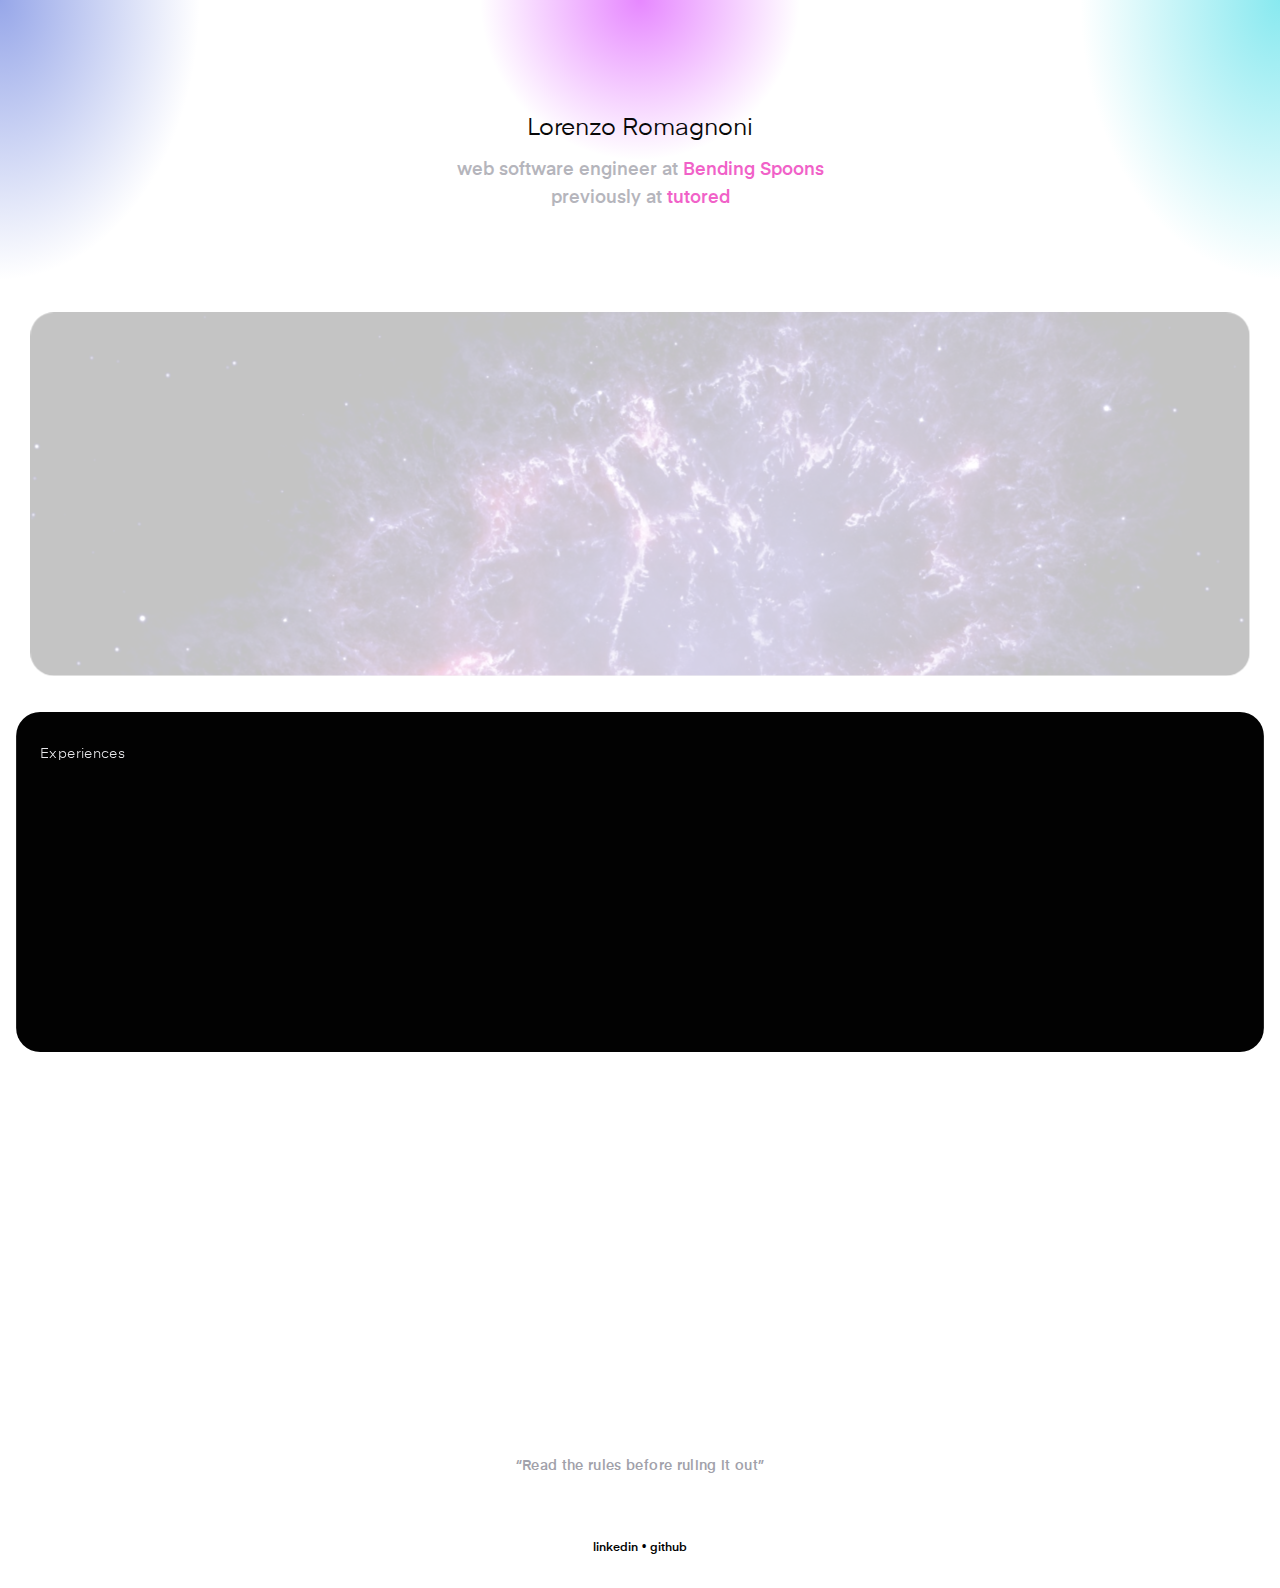
==== index.html @ bed8ced5 "feat: first commit" ====
<!DOCTYPE html><html><head><meta charSet="utf-8"/><title>Lorenzo Romagnoni</title><meta name="description" content="Generated by create next app"/><meta name="viewport" content="width=device-width, initial-scale=1.0"/><link rel="icon" href="/favicon.ico"/><meta name="next-head-count" content="5"/><link rel="preload" href="/_next/static/css/468408fbb5089668.css" as="style"/><link rel="stylesheet" href="/_next/static/css/468408fbb5089668.css" data-n-g=""/><noscript data-n-css=""></noscript><script defer="" nomodule="" src="/_next/static/chunks/polyfills-5cd94c89d3acac5f.js"></script><script src="/_next/static/chunks/webpack-9b312e20a4e32339.js" defer=""></script><script src="/_next/static/chunks/framework-1f10003e17636e37.js" defer=""></script><script src="/_next/static/chunks/main-fc7d2f0e2098927e.js" defer=""></script><script src="/_next/static/chunks/pages/_app-8f1ad210a4d9c870.js" defer=""></script><script src="/_next/static/chunks/b2e984c5-de7d5744d81255d1.js" defer=""></script><script src="/_next/static/chunks/989-9a39a78032956db2.js" defer=""></script><script src="/_next/static/chunks/pages/index-8ef9a15ae7366f4a.js" defer=""></script><script src="/_next/static/V7EqLx9cf4JpcfPfmTA-0/_buildManifest.js" defer=""></script><script src="/_next/static/V7EqLx9cf4JpcfPfmTA-0/_ssgManifest.js" defer=""></script><script src="/_next/static/V7EqLx9cf4JpcfPfmTA-0/_middlewareManifest.js" defer=""></script></head><body><div id="__next"><div class="relative h-screen w-screen"><div class="absolute" style="z-index:-1;transform:translate(-50%,-50%);left:50%;height:20rem;width:20rem;background:radial-gradient(50% 50%, rgba(206, 17, 255, 0.5) 0%, rgba(255, 255, 255, 0) 100%)"></div><div class="absolute" style="z-index:-1;transform:translate(-50%,-50%);left:0%;height:35rem;width:25rem;background:radial-gradient(50% 50%, rgba(47, 79, 211, 0.5) 0%, rgba(255, 255, 255, 0) 100%)"></div><div class="absolute" style="z-index:-1;transform:translate(-50%,-50%);left:100%;height:35rem;width:25rem;background:radial-gradient(50% 50%, rgba(17, 211, 224, 0.5) 0%, rgba(255, 255, 255, 0) 100%)"></div><div class="tracking-normal "><ol style="opacity:0"><div class="flex justify-center pt-28 text-2xl ">Lorenzo Romagnoni</div></ol><ol style="opacity:0"><div class="font-medium text-center text-zinc-400 leading-7 text-lg mt-3 mx-10">web software engineer at<!-- --> <!-- --><span style="color:#ed34b9">Bending Spoons</span><br/>previously at <!-- --><span style="color:#ed34b9">tutored</span></div></ol></div><div class="mt-24"><ol style="opacity:0;transform:scale(0.97) translateZ(0)"><div class=" bg-black text-white rounded-3xl py-8 px-6 mx-4 my-8 bg-cover" style="filter:saturate(0.6) contrast(1.2);background-image:url(images/card-background.jpg)"><ol style="opacity:0;transform:translateY(5px) translateZ(0)"><div class="font-medium text-lg pr-10 mb-52"><p class="mb-2">Inquisitive and pushing software lover</p><p class="mb-2">Fascined by cognitivism and finance</p><p class="mb-2">Engineering approach with focus on business oriented metrics and processes</p></div></ol></div></ol><ol style="opacity:0;transform:scale(0.97) translateZ(0)"><div class=" bg-black text-white rounded-3xl py-8 px-6 mx-4 my-8 bg-cover" style="filter:saturate(0.6) contrast(1.2)"><div><div class="text-sm text-zinc-300 tracking-wide mb-4">Experiences</div><ol style="opacity:0"><li style="opacity:0;transform:translateX(20px) translateZ(0)"><div class="mb-4"><div class="font-medium">Web Software Engineer</div><a rel="noreferrer" target="_blank"> <!-- --><div class="text-sm shine" style="color:#ed34b9">BendingSpoons • Employed<!-- --> <!-- --></div></a></div></li><li style="opacity:0;transform:translateX(20px) translateZ(0)"><div class="mb-4"><div class="font-medium">Solution architect and BE developer</div><a rel="noreferrer" target="_blank"> <!-- --><div class="text-sm shine" style="color:#ed34b9">ItaliansCodeItBetter • Freelancer<!-- --> <!-- --></div></a></div></li><li style="opacity:0;transform:translateX(20px) translateZ(0)"><div class="mb-4"><div class="font-medium">Full Stack Web &amp; Flutter developer</div><a rel="noreferrer" target="_blank"> <!-- --><div class="text-sm shine" style="color:#ed34b9">Tutored • Employed<!-- --> <!-- --></div></a></div></li><li style="opacity:0;transform:translateX(20px) translateZ(0)"><div class="mb-4"><div class="font-medium">Computer Engineering Bachelor</div><a rel="noreferrer" target="_blank"> <!-- --><div class="text-sm shine" style="color:#ed34b9">Politecnico di Milano • Student<!-- --> <!-- --></div></a></div></li></ol></div></div></ol><ol style="opacity:0;transform:scale(0.97) translateZ(0)"><div class=" bg-black text-white rounded-3xl py-8 px-6 mx-4 my-8 bg-cover" style="filter:saturate(0.6) contrast(1.2)"><div><div class="text-sm text-zinc-300 tracking-wide mb-4">Cool stuff</div><ol style="opacity:0"><li style="opacity:0;transform:translateX(20px) translateZ(0)"><div class="mb-4"><div class="font-medium">UAF 220K€ investment</div><a href="https://www.linkedin.com/feed/update/urn:li:activity:6937415602353393664/" rel="noreferrer" target="_blank"> <!-- --><div class="text-sm shine" style="color:#ed34b9">Startup with digital platform developed by us gets funded<!-- --> <!-- --><svg viewBox="0 0 24 24" style="width:0.75rem;height:0.75rem" role="presentation" class="inline mb-[2px]"><path d="M14,3V5H17.59L7.76,14.83L9.17,16.24L19,6.41V10H21V3M19,19H5V5H12V3H5C3.89,3 3,3.9 3,5V19A2,2 0 0,0 5,21H19A2,2 0 0,0 21,19V12H19V19Z" style="fill:currentColor"></path></svg></div></a></div></li><li style="opacity:0;transform:translateX(20px) translateZ(0)"><div class="mb-4"><div class="font-medium">Sorint Hackaton Winner</div><a href="https://www.youtube.com/watch?v=AtaYDLp6YrM" rel="noreferrer" target="_blank"> <!-- --><div class="text-sm shine" style="color:#ed34b9">Won 2021 Sorint Hackaton prize for the most innovative idea<!-- --> <!-- --><svg viewBox="0 0 24 24" style="width:0.75rem;height:0.75rem" role="presentation" class="inline mb-[2px]"><path d="M14,3V5H17.59L7.76,14.83L9.17,16.24L19,6.41V10H21V3M19,19H5V5H12V3H5C3.89,3 3,3.9 3,5V19A2,2 0 0,0 5,21H19A2,2 0 0,0 21,19V12H19V19Z" style="fill:currentColor"></path></svg></div></a></div></li><li style="opacity:0;transform:translateX(20px) translateZ(0)"><div class="mb-4"><div class="font-medium">Speaker at Google Developer Student Club PoliMi</div><a href="https://www.youtube.com/watch?v=sns41hmIRBw" rel="noreferrer" target="_blank"> <!-- --><div class="text-sm shine" style="color:#ed34b9">Sponsored by Tutored, explaining Flutter mobile application development process<!-- --> <!-- --><svg viewBox="0 0 24 24" style="width:0.75rem;height:0.75rem" role="presentation" class="inline mb-[2px]"><path d="M14,3V5H17.59L7.76,14.83L9.17,16.24L19,6.41V10H21V3M19,19H5V5H12V3H5C3.89,3 3,3.9 3,5V19A2,2 0 0,0 5,21H19A2,2 0 0,0 21,19V12H19V19Z" style="fill:currentColor"></path></svg></div></a></div></li><li style="opacity:0;transform:translateX(20px) translateZ(0)"><div class="mb-4"><div class="font-medium">Speaker at Tutored &#x27;Master Flutter&#x27; experience series</div><a href="https://www.tutored.me/experiences/12536" rel="noreferrer" target="_blank"> <!-- --><div class="text-sm shine" style="color:#ed34b9">Organized presentation, demo prototype and competition assignment<!-- --> <!-- --><svg viewBox="0 0 24 24" style="width:0.75rem;height:0.75rem" role="presentation" class="inline mb-[2px]"><path d="M14,3V5H17.59L7.76,14.83L9.17,16.24L19,6.41V10H21V3M19,19H5V5H12V3H5C3.89,3 3,3.9 3,5V19A2,2 0 0,0 5,21H19A2,2 0 0,0 21,19V12H19V19Z" style="fill:currentColor"></path></svg></div></a></div></li></ol></div></div></ol></div><div class="font-medium text-sm text-zinc-400 tracking-wide text-center m-8">“Read the rules before ruling it out”</div><div class="text-xs font-medium text-center p-8"><a rel="noreferrer" target="_blank" href="https://www.linkedin.com/in/lorenzo-romagnoni">linkedin</a> <!-- -->•<!-- --> <!-- --><a rel="noreferrer" target="_blank" href="https://github.com/loromagnoni">github</a></div></div></div><script id="__NEXT_DATA__" type="application/json">{"props":{"pageProps":{"experiences":[{"title":"Web Software Engineer","description":"BendingSpoons • Employed"},{"title":"Solution architect and BE developer","description":"ItaliansCodeItBetter • Freelancer"},{"title":"Full Stack Web \u0026 Flutter developer","description":"Tutored • Employed"},{"title":"Computer Engineering Bachelor","description":"Politecnico di Milano • Student"}],"coolStuff":[{"title":"UAF 220K€ investment","description":"Startup with digital platform developed by us gets funded","url":"https://www.linkedin.com/feed/update/urn:li:activity:6937415602353393664/"},{"title":"Sorint Hackaton Winner","description":"Won 2021 Sorint Hackaton prize for the most innovative idea","url":"https://www.youtube.com/watch?v=AtaYDLp6YrM"},{"title":"Speaker at Google Developer Student Club PoliMi","description":"Sponsored by Tutored, explaining Flutter mobile application development process","url":"https://www.youtube.com/watch?v=sns41hmIRBw"},{"title":"Speaker at Tutored 'Master Flutter' experience series","description":"Organized presentation, demo prototype and competition assignment","url":"https://www.tutored.me/experiences/12536"}]},"__N_SSG":true},"page":"/","query":{},"buildId":"V7EqLx9cf4JpcfPfmTA-0","isFallback":false,"gsp":true,"scriptLoader":[]}</script></body></html>
---- _next/static/css/468408fbb5089668.css ----
/*
! tailwindcss v3.0.24 | MIT License | https://tailwindcss.com
*/*,:after,:before{box-sizing:border-box;border:0 solid #e5e7eb}:after,:before{--tw-content:""}html{line-height:1.5;-webkit-text-size-adjust:100%;-moz-tab-size:4;-o-tab-size:4;tab-size:4;font-family:ui-sans-serif,system-ui,-apple-system,BlinkMacSystemFont,Segoe UI,Roboto,Helvetica Neue,Arial,Noto Sans,sans-serif,Apple Color Emoji,Segoe UI Emoji,Segoe UI Symbol,Noto Color Emoji}body{margin:0;line-height:inherit}hr{height:0;color:inherit;border-top-width:1px}abbr:where([title]){-webkit-text-decoration:underline dotted;text-decoration:underline dotted}h1,h2,h3,h4,h5,h6{font-size:inherit;font-weight:inherit}a{color:inherit;text-decoration:inherit}b,strong{font-weight:bolder}code,kbd,pre,samp{font-family:ui-monospace,SFMono-Regular,Menlo,Monaco,Consolas,Liberation Mono,Courier New,monospace;font-size:1em}small{font-size:80%}sub,sup{font-size:75%;line-height:0;position:relative;vertical-align:baseline}sub{bottom:-.25em}sup{top:-.5em}table{text-indent:0;border-color:inherit;border-collapse:collapse}button,input,optgroup,select,textarea{font-family:inherit;font-size:100%;line-height:inherit;color:inherit;margin:0;padding:0}button,select{text-transform:none}[type=button],[type=reset],[type=submit],button{-webkit-appearance:button;background-color:transparent;background-image:none}:-moz-focusring{outline:auto}:-moz-ui-invalid{box-shadow:none}progress{vertical-align:baseline}::-webkit-inner-spin-button,::-webkit-outer-spin-button{height:auto}[type=search]{-webkit-appearance:textfield;outline-offset:-2px}::-webkit-search-decoration{-webkit-appearance:none}::-webkit-file-upload-button{-webkit-appearance:button;font:inherit}summary{display:list-item}blockquote,dd,dl,figure,h1,h2,h3,h4,h5,h6,hr,p,pre{margin:0}fieldset{margin:0}fieldset,legend{padding:0}menu,ol,ul{list-style:none;margin:0;padding:0}textarea{resize:vertical}input::-moz-placeholder,textarea::-moz-placeholder{opacity:1;color:#9ca3af}input:-ms-input-placeholder,textarea:-ms-input-placeholder{opacity:1;color:#9ca3af}input::placeholder,textarea::placeholder{opacity:1;color:#9ca3af}[role=button],button{cursor:pointer}:disabled{cursor:default}audio,canvas,embed,iframe,img,object,svg,video{display:block;vertical-align:middle}img,video{max-width:100%;height:auto}[hidden]{display:none}*,:after,:before{--tw-translate-x:0;--tw-translate-y:0;--tw-rotate:0;--tw-skew-x:0;--tw-skew-y:0;--tw-scale-x:1;--tw-scale-y:1;--tw-pan-x: ;--tw-pan-y: ;--tw-pinch-zoom: ;--tw-scroll-snap-strictness:proximity;--tw-ordinal: ;--tw-slashed-zero: ;--tw-numeric-figure: ;--tw-numeric-spacing: ;--tw-numeric-fraction: ;--tw-ring-inset: ;--tw-ring-offset-width:0px;--tw-ring-offset-color:#fff;--tw-ring-color:rgba(59,130,246,.5);--tw-ring-offset-shadow:0 0 #0000;--tw-ring-shadow:0 0 #0000;--tw-shadow:0 0 #0000;--tw-shadow-colored:0 0 #0000;--tw-blur: ;--tw-brightness: ;--tw-contrast: ;--tw-grayscale: ;--tw-hue-rotate: ;--tw-invert: ;--tw-saturate: ;--tw-sepia: ;--tw-drop-shadow: ;--tw-backdrop-blur: ;--tw-backdrop-brightness: ;--tw-backdrop-contrast: ;--tw-backdrop-grayscale: ;--tw-backdrop-hue-rotate: ;--tw-backdrop-invert: ;--tw-backdrop-opacity: ;--tw-backdrop-saturate: ;--tw-backdrop-sepia: }.container{width:100%}@media (min-width:640px){.container{max-width:640px}}@media (min-width:768px){.container{max-width:768px}}@media (min-width:1024px){.container{max-width:1024px}}@media (min-width:1280px){.container{max-width:1280px}}@media (min-width:1536px){.container{max-width:1536px}}.visible{visibility:visible}.absolute{position:absolute}.relative{position:relative}.m-8{margin:2rem}.mx-10{margin-left:2.5rem;margin-right:2.5rem}.mx-4{margin-left:1rem;margin-right:1rem}.my-8{margin-top:2rem;margin-bottom:2rem}.mt-3{margin-top:.75rem}.mt-24{margin-top:6rem}.mb-4{margin-bottom:1rem}.mb-\[2px\]{margin-bottom:2px}.mb-52{margin-bottom:13rem}.mb-2{margin-bottom:.5rem}.inline{display:inline}.flex{display:flex}.hidden{display:none}.h-80{height:20rem}.h-72{height:18rem}.h-64{height:16rem}.h-screen{height:100vh}.w-screen{width:100vw}.transform{transform:translate(var(--tw-translate-x),var(--tw-translate-y)) rotate(var(--tw-rotate)) skewX(var(--tw-skew-x)) skewY(var(--tw-skew-y)) scaleX(var(--tw-scale-x)) scaleY(var(--tw-scale-y))}.justify-center{justify-content:center}.rounded-3xl{border-radius:1.5rem}.bg-black{--tw-bg-opacity:1;background-color:rgb(0 0 0/var(--tw-bg-opacity))}.bg-cover{background-size:cover}.p-8{padding:2rem}.py-8{padding-top:2rem;padding-bottom:2rem}.px-6{padding-left:1.5rem;padding-right:1.5rem}.pt-28{padding-top:7rem}.pr-10{padding-right:2.5rem}.text-center{text-align:center}.text-2xl{font-size:1.5rem;line-height:2rem}.text-lg{font-size:1.125rem;line-height:1.75rem}.text-sm{font-size:.875rem;line-height:1.25rem}.text-xs{font-size:.75rem;line-height:1rem}.font-medium{font-weight:500}.leading-7{line-height:1.75rem}.tracking-normal{letter-spacing:0}.tracking-wide{letter-spacing:.025em}.text-zinc-400{--tw-text-opacity:1;color:rgb(161 161 170/var(--tw-text-opacity))}.text-white{--tw-text-opacity:1;color:rgb(255 255 255/var(--tw-text-opacity))}.text-zinc-300{--tw-text-opacity:1;color:rgb(212 212 216/var(--tw-text-opacity))}.filter{filter:var(--tw-blur) var(--tw-brightness) var(--tw-contrast) var(--tw-grayscale) var(--tw-hue-rotate) var(--tw-invert) var(--tw-saturate) var(--tw-sepia) var(--tw-drop-shadow)}.transition{transition-property:color,background-color,border-color,fill,stroke,opacity,box-shadow,transform,filter,-webkit-text-decoration-color,-webkit-backdrop-filter;transition-property:color,background-color,border-color,text-decoration-color,fill,stroke,opacity,box-shadow,transform,filter,backdrop-filter;transition-property:color,background-color,border-color,text-decoration-color,fill,stroke,opacity,box-shadow,transform,filter,backdrop-filter,-webkit-text-decoration-color,-webkit-backdrop-filter;transition-timing-function:cubic-bezier(.4,0,.2,1);transition-duration:.15s}@font-face{font-family:Eina;src:url(/_next/static/media/Eina01-Regular.2dfafeb8.ttf);font-weight:400;font-style:normal}@font-face{font-family:Eina;src:url(/_next/static/media/Eina01-SemiBold.9547bcff.ttf);font-weight:500}body{font-family:Eina,sans-serif;font-weight:400}.shine{-webkit-mask-image:linear-gradient(-75deg,rgba(0,0,0,.7) 30%,#000 50%,rgba(0,0,0,.7) 70%);-webkit-mask-size:200%;-webkit-animation:shine 3s linear infinite;animation:shine 3s linear infinite}@-webkit-keyframes shine{0%{-webkit-mask-position:150%}to{-webkit-mask-position:-50%}}@keyframes shine{0%{-webkit-mask-position:150%}to{-webkit-mask-position:-50%}}
---- _next/static/css/468408fbb5089668.css ----
/*
! tailwindcss v3.0.24 | MIT License | https://tailwindcss.com
*/*,:after,:before{box-sizing:border-box;border:0 solid #e5e7eb}:after,:before{--tw-content:""}html{line-height:1.5;-webkit-text-size-adjust:100%;-moz-tab-size:4;-o-tab-size:4;tab-size:4;font-family:ui-sans-serif,system-ui,-apple-system,BlinkMacSystemFont,Segoe UI,Roboto,Helvetica Neue,Arial,Noto Sans,sans-serif,Apple Color Emoji,Segoe UI Emoji,Segoe UI Symbol,Noto Color Emoji}body{margin:0;line-height:inherit}hr{height:0;color:inherit;border-top-width:1px}abbr:where([title]){-webkit-text-decoration:underline dotted;text-decoration:underline dotted}h1,h2,h3,h4,h5,h6{font-size:inherit;font-weight:inherit}a{color:inherit;text-decoration:inherit}b,strong{font-weight:bolder}code,kbd,pre,samp{font-family:ui-monospace,SFMono-Regular,Menlo,Monaco,Consolas,Liberation Mono,Courier New,monospace;font-size:1em}small{font-size:80%}sub,sup{font-size:75%;line-height:0;position:relative;vertical-align:baseline}sub{bottom:-.25em}sup{top:-.5em}table{text-indent:0;border-color:inherit;border-collapse:collapse}button,input,optgroup,select,textarea{font-family:inherit;font-size:100%;line-height:inherit;color:inherit;margin:0;padding:0}button,select{text-transform:none}[type=button],[type=reset],[type=submit],button{-webkit-appearance:button;background-color:transparent;background-image:none}:-moz-focusring{outline:auto}:-moz-ui-invalid{box-shadow:none}progress{vertical-align:baseline}::-webkit-inner-spin-button,::-webkit-outer-spin-button{height:auto}[type=search]{-webkit-appearance:textfield;outline-offset:-2px}::-webkit-search-decoration{-webkit-appearance:none}::-webkit-file-upload-button{-webkit-appearance:button;font:inherit}summary{display:list-item}blockquote,dd,dl,figure,h1,h2,h3,h4,h5,h6,hr,p,pre{margin:0}fieldset{margin:0}fieldset,legend{padding:0}menu,ol,ul{list-style:none;margin:0;padding:0}textarea{resize:vertical}input::-moz-placeholder,textarea::-moz-placeholder{opacity:1;color:#9ca3af}input:-ms-input-placeholder,textarea:-ms-input-placeholder{opacity:1;color:#9ca3af}input::placeholder,textarea::placeholder{opacity:1;color:#9ca3af}[role=button],button{cursor:pointer}:disabled{cursor:default}audio,canvas,embed,iframe,img,object,svg,video{display:block;vertical-align:middle}img,video{max-width:100%;height:auto}[hidden]{display:none}*,:after,:before{--tw-translate-x:0;--tw-translate-y:0;--tw-rotate:0;--tw-skew-x:0;--tw-skew-y:0;--tw-scale-x:1;--tw-scale-y:1;--tw-pan-x: ;--tw-pan-y: ;--tw-pinch-zoom: ;--tw-scroll-snap-strictness:proximity;--tw-ordinal: ;--tw-slashed-zero: ;--tw-numeric-figure: ;--tw-numeric-spacing: ;--tw-numeric-fraction: ;--tw-ring-inset: ;--tw-ring-offset-width:0px;--tw-ring-offset-color:#fff;--tw-ring-color:rgba(59,130,246,.5);--tw-ring-offset-shadow:0 0 #0000;--tw-ring-shadow:0 0 #0000;--tw-shadow:0 0 #0000;--tw-shadow-colored:0 0 #0000;--tw-blur: ;--tw-brightness: ;--tw-contrast: ;--tw-grayscale: ;--tw-hue-rotate: ;--tw-invert: ;--tw-saturate: ;--tw-sepia: ;--tw-drop-shadow: ;--tw-backdrop-blur: ;--tw-backdrop-brightness: ;--tw-backdrop-contrast: ;--tw-backdrop-grayscale: ;--tw-backdrop-hue-rotate: ;--tw-backdrop-invert: ;--tw-backdrop-opacity: ;--tw-backdrop-saturate: ;--tw-backdrop-sepia: }.container{width:100%}@media (min-width:640px){.container{max-width:640px}}@media (min-width:768px){.container{max-width:768px}}@media (min-width:1024px){.container{max-width:1024px}}@media (min-width:1280px){.container{max-width:1280px}}@media (min-width:1536px){.container{max-width:1536px}}.visible{visibility:visible}.absolute{position:absolute}.relative{position:relative}.m-8{margin:2rem}.mx-10{margin-left:2.5rem;margin-right:2.5rem}.mx-4{margin-left:1rem;margin-right:1rem}.my-8{margin-top:2rem;margin-bottom:2rem}.mt-3{margin-top:.75rem}.mt-24{margin-top:6rem}.mb-4{margin-bottom:1rem}.mb-\[2px\]{margin-bottom:2px}.mb-52{margin-bottom:13rem}.mb-2{margin-bottom:.5rem}.inline{display:inline}.flex{display:flex}.hidden{display:none}.h-80{height:20rem}.h-72{height:18rem}.h-64{height:16rem}.h-screen{height:100vh}.w-screen{width:100vw}.transform{transform:translate(var(--tw-translate-x),var(--tw-translate-y)) rotate(var(--tw-rotate)) skewX(var(--tw-skew-x)) skewY(var(--tw-skew-y)) scaleX(var(--tw-scale-x)) scaleY(var(--tw-scale-y))}.justify-center{justify-content:center}.rounded-3xl{border-radius:1.5rem}.bg-black{--tw-bg-opacity:1;background-color:rgb(0 0 0/var(--tw-bg-opacity))}.bg-cover{background-size:cover}.p-8{padding:2rem}.py-8{padding-top:2rem;padding-bottom:2rem}.px-6{padding-left:1.5rem;padding-right:1.5rem}.pt-28{padding-top:7rem}.pr-10{padding-right:2.5rem}.text-center{text-align:center}.text-2xl{font-size:1.5rem;line-height:2rem}.text-lg{font-size:1.125rem;line-height:1.75rem}.text-sm{font-size:.875rem;line-height:1.25rem}.text-xs{font-size:.75rem;line-height:1rem}.font-medium{font-weight:500}.leading-7{line-height:1.75rem}.tracking-normal{letter-spacing:0}.tracking-wide{letter-spacing:.025em}.text-zinc-400{--tw-text-opacity:1;color:rgb(161 161 170/var(--tw-text-opacity))}.text-white{--tw-text-opacity:1;color:rgb(255 255 255/var(--tw-text-opacity))}.text-zinc-300{--tw-text-opacity:1;color:rgb(212 212 216/var(--tw-text-opacity))}.filter{filter:var(--tw-blur) var(--tw-brightness) var(--tw-contrast) var(--tw-grayscale) var(--tw-hue-rotate) var(--tw-invert) var(--tw-saturate) var(--tw-sepia) var(--tw-drop-shadow)}.transition{transition-property:color,background-color,border-color,fill,stroke,opacity,box-shadow,transform,filter,-webkit-text-decoration-color,-webkit-backdrop-filter;transition-property:color,background-color,border-color,text-decoration-color,fill,stroke,opacity,box-shadow,transform,filter,backdrop-filter;transition-property:color,background-color,border-color,text-decoration-color,fill,stroke,opacity,box-shadow,transform,filter,backdrop-filter,-webkit-text-decoration-color,-webkit-backdrop-filter;transition-timing-function:cubic-bezier(.4,0,.2,1);transition-duration:.15s}@font-face{font-family:Eina;src:url(/_next/static/media/Eina01-Regular.2dfafeb8.ttf);font-weight:400;font-style:normal}@font-face{font-family:Eina;src:url(/_next/static/media/Eina01-SemiBold.9547bcff.ttf);font-weight:500}body{font-family:Eina,sans-serif;font-weight:400}.shine{-webkit-mask-image:linear-gradient(-75deg,rgba(0,0,0,.7) 30%,#000 50%,rgba(0,0,0,.7) 70%);-webkit-mask-size:200%;-webkit-animation:shine 3s linear infinite;animation:shine 3s linear infinite}@-webkit-keyframes shine{0%{-webkit-mask-position:150%}to{-webkit-mask-position:-50%}}@keyframes shine{0%{-webkit-mask-position:150%}to{-webkit-mask-position:-50%}}
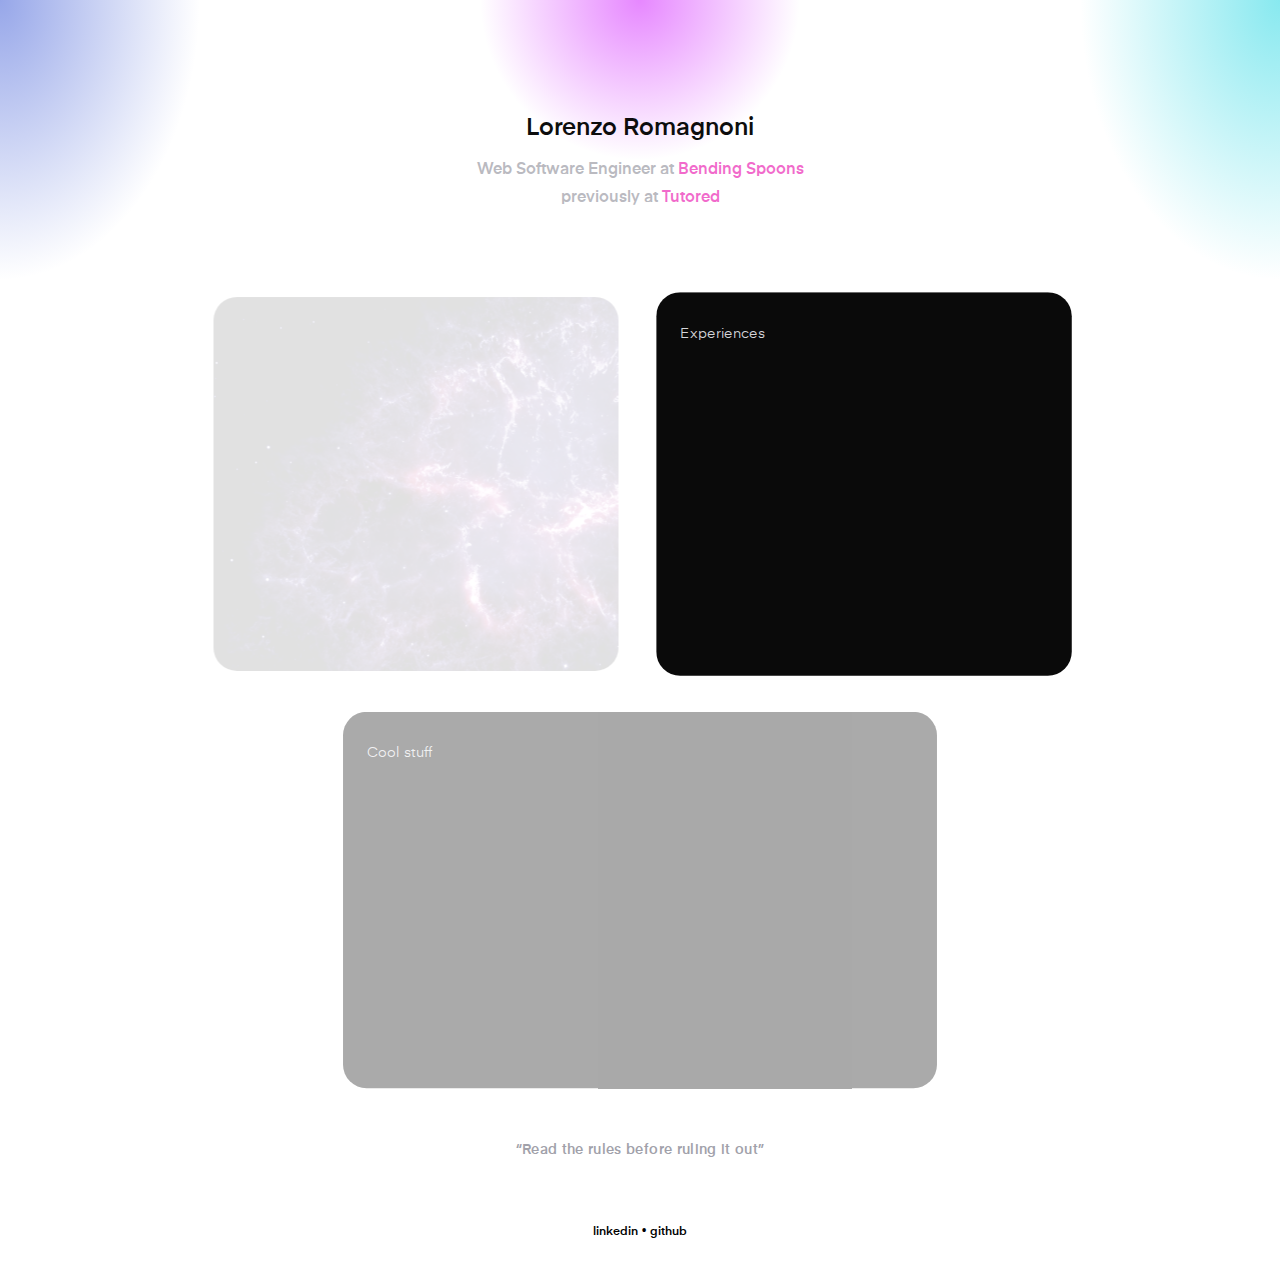
==== commit 3677b4d1: "style: update" ====
--- a/index.html
+++ b/index.html
@@ -1 +1 @@
-<!DOCTYPE html><html><head><meta charSet="utf-8"/><title>Lorenzo Romagnoni</title><meta name="description" content="Generated by create next app"/><meta name="viewport" content="width=device-width, initial-scale=1.0"/><link rel="icon" href="/favicon.ico"/><meta name="next-head-count" content="5"/><link rel="preload" href="/_next/static/css/468408fbb5089668.css" as="style"/><link rel="stylesheet" href="/_next/static/css/468408fbb5089668.css" data-n-g=""/><noscript data-n-css=""></noscript><script defer="" nomodule="" src="/_next/static/chunks/polyfills-5cd94c89d3acac5f.js"></script><script src="/_next/static/chunks/webpack-9b312e20a4e32339.js" defer=""></script><script src="/_next/static/chunks/framework-1f10003e17636e37.js" defer=""></script><script src="/_next/static/chunks/main-fc7d2f0e2098927e.js" defer=""></script><script src="/_next/static/chunks/pages/_app-8f1ad210a4d9c870.js" defer=""></script><script src="/_next/static/chunks/b2e984c5-de7d5744d81255d1.js" defer=""></script><script src="/_next/static/chunks/989-9a39a78032956db2.js" defer=""></script><script src="/_next/static/chunks/pages/index-8ef9a15ae7366f4a.js" defer=""></script><script src="/_next/static/V7EqLx9cf4JpcfPfmTA-0/_buildManifest.js" defer=""></script><script src="/_next/static/V7EqLx9cf4JpcfPfmTA-0/_ssgManifest.js" defer=""></script><script src="/_next/static/V7EqLx9cf4JpcfPfmTA-0/_middlewareManifest.js" defer=""></script></head><body><div id="__next"><div class="relative h-screen w-screen"><div class="absolute" style="z-index:-1;transform:translate(-50%,-50%);left:50%;height:20rem;width:20rem;background:radial-gradient(50% 50%, rgba(206, 17, 255, 0.5) 0%, rgba(255, 255, 255, 0) 100%)"></div><div class="absolute" style="z-index:-1;transform:translate(-50%,-50%);left:0%;height:35rem;width:25rem;background:radial-gradient(50% 50%, rgba(47, 79, 211, 0.5) 0%, rgba(255, 255, 255, 0) 100%)"></div><div class="absolute" style="z-index:-1;transform:translate(-50%,-50%);left:100%;height:35rem;width:25rem;background:radial-gradient(50% 50%, rgba(17, 211, 224, 0.5) 0%, rgba(255, 255, 255, 0) 100%)"></div><div class="tracking-normal "><ol style="opacity:0"><div class="flex justify-center pt-28 text-2xl ">Lorenzo Romagnoni</div></ol><ol style="opacity:0"><div class="font-medium text-center text-zinc-400 leading-7 text-lg mt-3 mx-10">web software engineer at<!-- --> <!-- --><span style="color:#ed34b9">Bending Spoons</span><br/>previously at <!-- --><span style="color:#ed34b9">tutored</span></div></ol></div><div class="mt-24"><ol style="opacity:0;transform:scale(0.97) translateZ(0)"><div class=" bg-black text-white rounded-3xl py-8 px-6 mx-4 my-8 bg-cover" style="filter:saturate(0.6) contrast(1.2);background-image:url(images/card-background.jpg)"><ol style="opacity:0;transform:translateY(5px) translateZ(0)"><div class="font-medium text-lg pr-10 mb-52"><p class="mb-2">Inquisitive and pushing software lover</p><p class="mb-2">Fascined by cognitivism and finance</p><p class="mb-2">Engineering approach with focus on business oriented metrics and processes</p></div></ol></div></ol><ol style="opacity:0;transform:scale(0.97) translateZ(0)"><div class=" bg-black text-white rounded-3xl py-8 px-6 mx-4 my-8 bg-cover" style="filter:saturate(0.6) contrast(1.2)"><div><div class="text-sm text-zinc-300 tracking-wide mb-4">Experiences</div><ol style="opacity:0"><li style="opacity:0;transform:translateX(20px) translateZ(0)"><div class="mb-4"><div class="font-medium">Web Software Engineer</div><a rel="noreferrer" target="_blank"> <!-- --><div class="text-sm shine" style="color:#ed34b9">BendingSpoons • Employed<!-- --> <!-- --></div></a></div></li><li style="opacity:0;transform:translateX(20px) translateZ(0)"><div class="mb-4"><div class="font-medium">Solution architect and BE developer</div><a rel="noreferrer" target="_blank"> <!-- --><div class="text-sm shine" style="color:#ed34b9">ItaliansCodeItBetter • Freelancer<!-- --> <!-- --></div></a></div></li><li style="opacity:0;transform:translateX(20px) translateZ(0)"><div class="mb-4"><div class="font-medium">Full Stack Web &amp; Flutter developer</div><a rel="noreferrer" target="_blank"> <!-- --><div class="text-sm shine" style="color:#ed34b9">Tutored • Employed<!-- --> <!-- --></div></a></div></li><li style="opacity:0;transform:translateX(20px) translateZ(0)"><div class="mb-4"><div class="font-medium">Computer Engineering Bachelor</div><a rel="noreferrer" target="_blank"> <!-- --><div class="text-sm shine" style="color:#ed34b9">Politecnico di Milano • Student<!-- --> <!-- --></div></a></div></li></ol></div></div></ol><ol style="opacity:0;transform:scale(0.97) translateZ(0)"><div class=" bg-black text-white rounded-3xl py-8 px-6 mx-4 my-8 bg-cover" style="filter:saturate(0.6) contrast(1.2)"><div><div class="text-sm text-zinc-300 tracking-wide mb-4">Cool stuff</div><ol style="opacity:0"><li style="opacity:0;transform:translateX(20px) translateZ(0)"><div class="mb-4"><div class="font-medium">UAF 220K€ investment</div><a href="https://www.linkedin.com/feed/update/urn:li:activity:6937415602353393664/" rel="noreferrer" target="_blank"> <!-- --><div class="text-sm shine" style="color:#ed34b9">Startup with digital platform developed by us gets funded<!-- --> <!-- --><svg viewBox="0 0 24 24" style="width:0.75rem;height:0.75rem" role="presentation" class="inline mb-[2px]"><path d="M14,3V5H17.59L7.76,14.83L9.17,16.24L19,6.41V10H21V3M19,19H5V5H12V3H5C3.89,3 3,3.9 3,5V19A2,2 0 0,0 5,21H19A2,2 0 0,0 21,19V12H19V19Z" style="fill:currentColor"></path></svg></div></a></div></li><li style="opacity:0;transform:translateX(20px) translateZ(0)"><div class="mb-4"><div class="font-medium">Sorint Hackaton Winner</div><a href="https://www.youtube.com/watch?v=AtaYDLp6YrM" rel="noreferrer" target="_blank"> <!-- --><div class="text-sm shine" style="color:#ed34b9">Won 2021 Sorint Hackaton prize for the most innovative idea<!-- --> <!-- --><svg viewBox="0 0 24 24" style="width:0.75rem;height:0.75rem" role="presentation" class="inline mb-[2px]"><path d="M14,3V5H17.59L7.76,14.83L9.17,16.24L19,6.41V10H21V3M19,19H5V5H12V3H5C3.89,3 3,3.9 3,5V19A2,2 0 0,0 5,21H19A2,2 0 0,0 21,19V12H19V19Z" style="fill:currentColor"></path></svg></div></a></div></li><li style="opacity:0;transform:translateX(20px) translateZ(0)"><div class="mb-4"><div class="font-medium">Speaker at Google Developer Student Club PoliMi</div><a href="https://www.youtube.com/watch?v=sns41hmIRBw" rel="noreferrer" target="_blank"> <!-- --><div class="text-sm shine" style="color:#ed34b9">Sponsored by Tutored, explaining Flutter mobile application development process<!-- --> <!-- --><svg viewBox="0 0 24 24" style="width:0.75rem;height:0.75rem" role="presentation" class="inline mb-[2px]"><path d="M14,3V5H17.59L7.76,14.83L9.17,16.24L19,6.41V10H21V3M19,19H5V5H12V3H5C3.89,3 3,3.9 3,5V19A2,2 0 0,0 5,21H19A2,2 0 0,0 21,19V12H19V19Z" style="fill:currentColor"></path></svg></div></a></div></li><li style="opacity:0;transform:translateX(20px) translateZ(0)"><div class="mb-4"><div class="font-medium">Speaker at Tutored &#x27;Master Flutter&#x27; experience series</div><a href="https://www.tutored.me/experiences/12536" rel="noreferrer" target="_blank"> <!-- --><div class="text-sm shine" style="color:#ed34b9">Organized presentation, demo prototype and competition assignment<!-- --> <!-- --><svg viewBox="0 0 24 24" style="width:0.75rem;height:0.75rem" role="presentation" class="inline mb-[2px]"><path d="M14,3V5H17.59L7.76,14.83L9.17,16.24L19,6.41V10H21V3M19,19H5V5H12V3H5C3.89,3 3,3.9 3,5V19A2,2 0 0,0 5,21H19A2,2 0 0,0 21,19V12H19V19Z" style="fill:currentColor"></path></svg></div></a></div></li></ol></div></div></ol></div><div class="font-medium text-sm text-zinc-400 tracking-wide text-center m-8">“Read the rules before ruling it out”</div><div class="text-xs font-medium text-center p-8"><a rel="noreferrer" target="_blank" href="https://www.linkedin.com/in/lorenzo-romagnoni">linkedin</a> <!-- -->•<!-- --> <!-- --><a rel="noreferrer" target="_blank" href="https://github.com/loromagnoni">github</a></div></div></div><script id="__NEXT_DATA__" type="application/json">{"props":{"pageProps":{"experiences":[{"title":"Web Software Engineer","description":"BendingSpoons • Employed"},{"title":"Solution architect and BE developer","description":"ItaliansCodeItBetter • Freelancer"},{"title":"Full Stack Web \u0026 Flutter developer","description":"Tutored • Employed"},{"title":"Computer Engineering Bachelor","description":"Politecnico di Milano • Student"}],"coolStuff":[{"title":"UAF 220K€ investment","description":"Startup with digital platform developed by us gets funded","url":"https://www.linkedin.com/feed/update/urn:li:activity:6937415602353393664/"},{"title":"Sorint Hackaton Winner","description":"Won 2021 Sorint Hackaton prize for the most innovative idea","url":"https://www.youtube.com/watch?v=AtaYDLp6YrM"},{"title":"Speaker at Google Developer Student Club PoliMi","description":"Sponsored by Tutored, explaining Flutter mobile application development process","url":"https://www.youtube.com/watch?v=sns41hmIRBw"},{"title":"Speaker at Tutored 'Master Flutter' experience series","description":"Organized presentation, demo prototype and competition assignment","url":"https://www.tutored.me/experiences/12536"}]},"__N_SSG":true},"page":"/","query":{},"buildId":"V7EqLx9cf4JpcfPfmTA-0","isFallback":false,"gsp":true,"scriptLoader":[]}</script></body></html>+<!DOCTYPE html><html><head><meta charSet="utf-8"/><title>Lorenzo Romagnoni</title><meta name="description" content="Generated by create next app"/><meta name="viewport" content="width=device-width, initial-scale=1.0"/><link rel="icon" href="/favicon.ico"/><meta name="next-head-count" content="5"/><link rel="preload" href="/_next/static/css/dde91d9fdaf4cd20.css" as="style"/><link rel="stylesheet" href="/_next/static/css/dde91d9fdaf4cd20.css" data-n-g=""/><noscript data-n-css=""></noscript><script defer="" nomodule="" src="/_next/static/chunks/polyfills-5cd94c89d3acac5f.js"></script><script src="/_next/static/chunks/webpack-9b312e20a4e32339.js" defer=""></script><script src="/_next/static/chunks/framework-1f10003e17636e37.js" defer=""></script><script src="/_next/static/chunks/main-fc7d2f0e2098927e.js" defer=""></script><script src="/_next/static/chunks/pages/_app-8f1ad210a4d9c870.js" defer=""></script><script src="/_next/static/chunks/b2e984c5-de7d5744d81255d1.js" defer=""></script><script src="/_next/static/chunks/989-9a39a78032956db2.js" defer=""></script><script src="/_next/static/chunks/pages/index-215a972a2f577412.js" defer=""></script><script src="/_next/static/Kd_pu6Da4eX6dP83maZs-/_buildManifest.js" defer=""></script><script src="/_next/static/Kd_pu6Da4eX6dP83maZs-/_ssgManifest.js" defer=""></script><script src="/_next/static/Kd_pu6Da4eX6dP83maZs-/_middlewareManifest.js" defer=""></script></head><body><div id="__next"><div class="relative h-screen w-screen"><div class="w-screen h-screen absolute overflow-hidden"><div class="absolute" style="z-index:-1;transform:translate(-50%,-50%);left:50%;height:20rem;width:20rem;background:radial-gradient(50% 50%, rgba(206, 17, 255, 0.5) 0%, rgba(255, 255, 255, 0) 100%)"></div><div class="absolute" style="z-index:-1;transform:translate(-50%,-50%);left:0%;height:35rem;width:25rem;background:radial-gradient(50% 50%, rgba(47, 79, 211, 0.5) 0%, rgba(255, 255, 255, 0) 100%)"></div><div class="absolute" style="z-index:-1;transform:translate(-50%,-50%);left:100%;height:35rem;width:25rem;background:radial-gradient(50% 50%, rgba(17, 211, 224, 0.5) 0%, rgba(255, 255, 255, 0) 100%)"></div></div><div class="tracking-normal "><div style="opacity:0"><div class="font-medium flex justify-center pt-28 text-2xl ">Lorenzo Romagnoni</div></div><div style="opacity:0"><div class="font-medium text-center text-zinc-400 leading-7 text-md mt-3 mx-10">Web Software Engineer at<!-- --> <!-- --><span style="color:#ed34b9">Bending Spoons</span><br/>previously at <!-- --><span style="color:#ed34b9">Tutored</span></div></div></div><div class="mt-16 max-w-4xl m-auto"><div class="flex flex-col sm:flex-row"><div class="sm:flex-1 mx-4 my-4" style="opacity:0;transform:scale(0.97) translateZ(0)"><div class="sm:h-96 bg-black text-white rounded-3xl py-8 px-6 bg-cover" style="filter:saturate(0.5) contrast(1.2);background-image:url(images/card-background.jpg)"><div style="opacity:0;transform:translateY(5px) translateZ(0)"><div class="font-medium text-lg pr-10 "><p class="mb-2"> Inquisitive <!-- --> and <!-- --> pushing <!-- --> software <!-- --> lover <!-- --></p><p class="mb-2"> Fascined <!-- --> by <!-- --> cognitivism <!-- --> and <!-- --> finance <!-- --></p><p class="mb-2"> Engineering <!-- --> approach <!-- --> with <!-- --> focus <!-- --> on <!-- --> business <!-- --> oriented <!-- --> metrics <!-- --> and <!-- --> processes <!-- --></p></div></div></div></div><div class="sm:flex-1 mx-4 my-4" style="opacity:0;transform:scale(0.97) translateZ(0)"><div class="sm:h-96 bg-black text-white rounded-3xl py-8 px-6 bg-cover"><div><div class="text-sm text-zinc-300 tracking-wide mb-4">Experiences</div><div style="opacity:0"><div style="opacity:0;transform:translateX(20px) translateZ(0)"><div class="mb-4"><div class="font-medium">Web Software Engineer</div><a rel="noreferrer" target="_blank"> <!-- --><div class="text-sm shine">BendingSpoons • Employed<!-- --> <!-- --></div></a></div></div><div style="opacity:0;transform:translateX(20px) translateZ(0)"><div class="mb-4"><div class="font-medium">Solution Architect and BE Developer</div><a rel="noreferrer" target="_blank"> <!-- --><div class="text-sm shine">ItaliansCodeItBetter • Freelancer<!-- --> <!-- --></div></a></div></div><div style="opacity:0;transform:translateX(20px) translateZ(0)"><div class="mb-4"><div class="font-medium">Full Stack Web &amp; Flutter Developer</div><a rel="noreferrer" target="_blank"> <!-- --><div class="text-sm shine">Tutored • Employed<!-- --> <!-- --></div></a></div></div><div style="opacity:0;transform:translateX(20px) translateZ(0)"><div class="mb-4"><div class="font-medium">BSc Computer Engineering</div><a rel="noreferrer" target="_blank"> <!-- --><div class="text-sm shine">Politecnico of Milano • Student<!-- --> <!-- --></div></a></div></div></div></div></div></div></div><div class="flex justify-center "><div class=" mx-4 my-4" style="opacity:0;transform:scale(0.97) translateZ(0)"><div class="sm:h-96 bg-black text-white rounded-3xl py-8 px-6 bg-cover"><div><div class="text-sm text-zinc-300 tracking-wide mb-4">Cool stuff</div><div style="opacity:0"><div style="opacity:0;transform:translateX(20px) translateZ(0)"><div class="mb-4"><div class="font-medium">UAF 220K€ Investment</div><a href="https://www.linkedin.com/feed/update/urn:li:activity:6937415602353393664/" rel="noreferrer" target="_blank"> <!-- --><div class="text-sm shine">Startup with digital platform developed as a freelance gets funded<!-- --> <!-- --><svg viewBox="0 0 24 24" style="width:0.75rem;height:0.75rem" role="presentation" class="inline mb-[2px]"><path d="M14,3V5H17.59L7.76,14.83L9.17,16.24L19,6.41V10H21V3M19,19H5V5H12V3H5C3.89,3 3,3.9 3,5V19A2,2 0 0,0 5,21H19A2,2 0 0,0 21,19V12H19V19Z" style="fill:white"></path></svg></div></a></div></div><div style="opacity:0;transform:translateX(20px) translateZ(0)"><div class="mb-4"><div class="font-medium">Sorint Hackaton Winner</div><a href="https://www.youtube.com/watch?v=AtaYDLp6YrM" rel="noreferrer" target="_blank"> <!-- --><div class="text-sm shine">Won 2021 Sorint Hackaton prize for the most innovative idea<!-- --> <!-- --><svg viewBox="0 0 24 24" style="width:0.75rem;height:0.75rem" role="presentation" class="inline mb-[2px]"><path d="M14,3V5H17.59L7.76,14.83L9.17,16.24L19,6.41V10H21V3M19,19H5V5H12V3H5C3.89,3 3,3.9 3,5V19A2,2 0 0,0 5,21H19A2,2 0 0,0 21,19V12H19V19Z" style="fill:white"></path></svg></div></a></div></div><div style="opacity:0;transform:translateX(20px) translateZ(0)"><div class="mb-4"><div class="font-medium">Speaker at Google Developer Student Club PoliMi</div><a href="https://www.youtube.com/watch?v=sns41hmIRBw" rel="noreferrer" target="_blank"> <!-- --><div class="text-sm shine">Sponsored by Tutored, explaining Flutter mobile application development process<!-- --> <!-- --><svg viewBox="0 0 24 24" style="width:0.75rem;height:0.75rem" role="presentation" class="inline mb-[2px]"><path d="M14,3V5H17.59L7.76,14.83L9.17,16.24L19,6.41V10H21V3M19,19H5V5H12V3H5C3.89,3 3,3.9 3,5V19A2,2 0 0,0 5,21H19A2,2 0 0,0 21,19V12H19V19Z" style="fill:white"></path></svg></div></a></div></div><div style="opacity:0;transform:translateX(20px) translateZ(0)"><div class="mb-4"><div class="font-medium">Speaker at Tutored &#x27;Master Flutter&#x27; experience series</div><a href="https://www.tutored.me/experiences/12536" rel="noreferrer" target="_blank"> <!-- --><div class="text-sm shine">Organized presentation, demo prototype and competition assignment<!-- --> <!-- --><svg viewBox="0 0 24 24" style="width:0.75rem;height:0.75rem" role="presentation" class="inline mb-[2px]"><path d="M14,3V5H17.59L7.76,14.83L9.17,16.24L19,6.41V10H21V3M19,19H5V5H12V3H5C3.89,3 3,3.9 3,5V19A2,2 0 0,0 5,21H19A2,2 0 0,0 21,19V12H19V19Z" style="fill:white"></path></svg></div></a></div></div></div></div></div></div></div></div><div class="font-medium text-sm text-zinc-400 tracking-wide text-center m-8">“Read the rules before ruling it out”</div><div class="text-xs font-medium text-center p-8"><a rel="noreferrer" target="_blank" href="https://www.linkedin.com/in/lorenzo-romagnoni">linkedin</a> <!-- -->•<!-- --> <!-- --><a rel="noreferrer" target="_blank" href="https://github.com/loromagnoni">github</a></div></div></div><script id="__NEXT_DATA__" type="application/json">{"props":{"pageProps":{"experiences":[{"title":"Web Software Engineer","description":"BendingSpoons • Employed"},{"title":"Solution Architect and BE Developer","description":"ItaliansCodeItBetter • Freelancer"},{"title":"Full Stack Web \u0026 Flutter Developer","description":"Tutored • Employed"},{"title":"BSc Computer Engineering","description":"Politecnico of Milano • Student"}],"coolStuff":[{"title":"UAF 220K€ Investment","description":"Startup with digital platform developed as a freelance gets funded","url":"https://www.linkedin.com/feed/update/urn:li:activity:6937415602353393664/"},{"title":"Sorint Hackaton Winner","description":"Won 2021 Sorint Hackaton prize for the most innovative idea","url":"https://www.youtube.com/watch?v=AtaYDLp6YrM"},{"title":"Speaker at Google Developer Student Club PoliMi","description":"Sponsored by Tutored, explaining Flutter mobile application development process","url":"https://www.youtube.com/watch?v=sns41hmIRBw"},{"title":"Speaker at Tutored 'Master Flutter' experience series","description":"Organized presentation, demo prototype and competition assignment","url":"https://www.tutored.me/experiences/12536"}]},"__N_SSG":true},"page":"/","query":{},"buildId":"Kd_pu6Da4eX6dP83maZs-","isFallback":false,"gsp":true,"scriptLoader":[]}</script></body></html>--- a/_next/static/css/dde91d9fdaf4cd20.css
+++ b/_next/static/css/dde91d9fdaf4cd20.css
@@ -0,0 +1,3 @@
+/*
+! tailwindcss v3.0.24 | MIT License | https://tailwindcss.com
+*/*,:after,:before{box-sizing:border-box;border:0 solid #e5e7eb}:after,:before{--tw-content:""}html{line-height:1.5;-webkit-text-size-adjust:100%;-moz-tab-size:4;-o-tab-size:4;tab-size:4;font-family:ui-sans-serif,system-ui,-apple-system,BlinkMacSystemFont,Segoe UI,Roboto,Helvetica Neue,Arial,Noto Sans,sans-serif,Apple Color Emoji,Segoe UI Emoji,Segoe UI Symbol,Noto Color Emoji}body{margin:0;line-height:inherit}hr{height:0;color:inherit;border-top-width:1px}abbr:where([title]){-webkit-text-decoration:underline dotted;text-decoration:underline dotted}h1,h2,h3,h4,h5,h6{font-size:inherit;font-weight:inherit}a{color:inherit;text-decoration:inherit}b,strong{font-weight:bolder}code,kbd,pre,samp{font-family:ui-monospace,SFMono-Regular,Menlo,Monaco,Consolas,Liberation Mono,Courier New,monospace;font-size:1em}small{font-size:80%}sub,sup{font-size:75%;line-height:0;position:relative;vertical-align:baseline}sub{bottom:-.25em}sup{top:-.5em}table{text-indent:0;border-color:inherit;border-collapse:collapse}button,input,optgroup,select,textarea{font-family:inherit;font-size:100%;line-height:inherit;color:inherit;margin:0;padding:0}button,select{text-transform:none}[type=button],[type=reset],[type=submit],button{-webkit-appearance:button;background-color:transparent;background-image:none}:-moz-focusring{outline:auto}:-moz-ui-invalid{box-shadow:none}progress{vertical-align:baseline}::-webkit-inner-spin-button,::-webkit-outer-spin-button{height:auto}[type=search]{-webkit-appearance:textfield;outline-offset:-2px}::-webkit-search-decoration{-webkit-appearance:none}::-webkit-file-upload-button{-webkit-appearance:button;font:inherit}summary{display:list-item}blockquote,dd,dl,figure,h1,h2,h3,h4,h5,h6,hr,p,pre{margin:0}fieldset{margin:0}fieldset,legend{padding:0}menu,ol,ul{list-style:none;margin:0;padding:0}textarea{resize:vertical}input::-moz-placeholder,textarea::-moz-placeholder{opacity:1;color:#9ca3af}input:-ms-input-placeholder,textarea:-ms-input-placeholder{opacity:1;color:#9ca3af}input::placeholder,textarea::placeholder{opacity:1;color:#9ca3af}[role=button],button{cursor:pointer}:disabled{cursor:default}audio,canvas,embed,iframe,img,object,svg,video{display:block;vertical-align:middle}img,video{max-width:100%;height:auto}[hidden]{display:none}*,:after,:before{--tw-translate-x:0;--tw-translate-y:0;--tw-rotate:0;--tw-skew-x:0;--tw-skew-y:0;--tw-scale-x:1;--tw-scale-y:1;--tw-pan-x: ;--tw-pan-y: ;--tw-pinch-zoom: ;--tw-scroll-snap-strictness:proximity;--tw-ordinal: ;--tw-slashed-zero: ;--tw-numeric-figure: ;--tw-numeric-spacing: ;--tw-numeric-fraction: ;--tw-ring-inset: ;--tw-ring-offset-width:0px;--tw-ring-offset-color:#fff;--tw-ring-color:rgba(59,130,246,.5);--tw-ring-offset-shadow:0 0 #0000;--tw-ring-shadow:0 0 #0000;--tw-shadow:0 0 #0000;--tw-shadow-colored:0 0 #0000;--tw-blur: ;--tw-brightness: ;--tw-contrast: ;--tw-grayscale: ;--tw-hue-rotate: ;--tw-invert: ;--tw-saturate: ;--tw-sepia: ;--tw-drop-shadow: ;--tw-backdrop-blur: ;--tw-backdrop-brightness: ;--tw-backdrop-contrast: ;--tw-backdrop-grayscale: ;--tw-backdrop-hue-rotate: ;--tw-backdrop-invert: ;--tw-backdrop-opacity: ;--tw-backdrop-saturate: ;--tw-backdrop-sepia: }.container{width:100%}@media (min-width:640px){.container{max-width:640px}}@media (min-width:768px){.container{max-width:768px}}@media (min-width:1024px){.container{max-width:1024px}}@media (min-width:1280px){.container{max-width:1280px}}@media (min-width:1536px){.container{max-width:1536px}}.visible{visibility:visible}.absolute{position:absolute}.relative{position:relative}.m-auto{margin:auto}.m-8{margin:2rem}.mx-10{margin-left:2.5rem;margin-right:2.5rem}.mx-4{margin-left:1rem;margin-right:1rem}.my-4{margin-top:1rem;margin-bottom:1rem}.mt-3{margin-top:.75rem}.mt-16{margin-top:4rem}.mb-4{margin-bottom:1rem}.mb-\[2px\]{margin-bottom:2px}.mb-2{margin-bottom:.5rem}.inline{display:inline}.flex{display:flex}.hidden{display:none}.h-80{height:20rem}.h-72{height:18rem}.h-64{height:16rem}.h-screen{height:100vh}.w-screen{width:100vw}.max-w-4xl{max-width:56rem}.transform{transform:translate(var(--tw-translate-x),var(--tw-translate-y)) rotate(var(--tw-rotate)) skewX(var(--tw-skew-x)) skewY(var(--tw-skew-y)) scaleX(var(--tw-scale-x)) scaleY(var(--tw-scale-y))}.flex-col{flex-direction:column}.justify-center{justify-content:center}.overflow-hidden{overflow:hidden}.rounded-3xl{border-radius:1.5rem}.bg-black{--tw-bg-opacity:1;background-color:rgb(0 0 0/var(--tw-bg-opacity))}.bg-cover{background-size:cover}.p-8{padding:2rem}.py-8{padding-top:2rem;padding-bottom:2rem}.px-6{padding-left:1.5rem;padding-right:1.5rem}.pt-28{padding-top:7rem}.pr-10{padding-right:2.5rem}.text-center{text-align:center}.text-2xl{font-size:1.5rem;line-height:2rem}.text-sm{font-size:.875rem;line-height:1.25rem}.text-xs{font-size:.75rem;line-height:1rem}.text-lg{font-size:1.125rem;line-height:1.75rem}.font-medium{font-weight:500}.leading-7{line-height:1.75rem}.tracking-normal{letter-spacing:0}.tracking-wide{letter-spacing:.025em}.text-zinc-400{--tw-text-opacity:1;color:rgb(161 161 170/var(--tw-text-opacity))}.text-white{--tw-text-opacity:1;color:rgb(255 255 255/var(--tw-text-opacity))}.text-zinc-300{--tw-text-opacity:1;color:rgb(212 212 216/var(--tw-text-opacity))}.filter{filter:var(--tw-blur) var(--tw-brightness) var(--tw-contrast) var(--tw-grayscale) var(--tw-hue-rotate) var(--tw-invert) var(--tw-saturate) var(--tw-sepia) var(--tw-drop-shadow)}.transition{transition-property:color,background-color,border-color,fill,stroke,opacity,box-shadow,transform,filter,-webkit-text-decoration-color,-webkit-backdrop-filter;transition-property:color,background-color,border-color,text-decoration-color,fill,stroke,opacity,box-shadow,transform,filter,backdrop-filter;transition-property:color,background-color,border-color,text-decoration-color,fill,stroke,opacity,box-shadow,transform,filter,backdrop-filter,-webkit-text-decoration-color,-webkit-backdrop-filter;transition-timing-function:cubic-bezier(.4,0,.2,1);transition-duration:.15s}@font-face{font-family:Eina;src:url(/_next/static/media/Eina01-Regular.2dfafeb8.ttf);font-weight:400;font-style:normal}@font-face{font-family:Eina;src:url(/_next/static/media/Eina01-SemiBold.9547bcff.ttf);font-weight:500}body{font-family:Eina,sans-serif;font-weight:400}@media (min-width:640px){.sm\:h-96{height:24rem}.sm\:flex-1{flex:1 1 0%}.sm\:flex-row{flex-direction:row}}.shine{background-clip:text;-webkit-background-clip:text;color:transparent;background-image:linear-gradient(-75deg,#ed35b9 40%,#fecaff 50%,#ed35b9 60%);-webkit-animation:shine 2.5s linear infinite;animation:shine 2.5s linear infinite;background-size:300% 300%}@-webkit-keyframes shine{0%{background-position:150% 0}to{background-position:-50% 0}}@keyframes shine{0%{background-position:150% 0}to{background-position:-50% 0}}--- a/_next/static/css/dde91d9fdaf4cd20.css
+++ b/_next/static/css/dde91d9fdaf4cd20.css
@@ -0,0 +1,3 @@
+/*
+! tailwindcss v3.0.24 | MIT License | https://tailwindcss.com
+*/*,:after,:before{box-sizing:border-box;border:0 solid #e5e7eb}:after,:before{--tw-content:""}html{line-height:1.5;-webkit-text-size-adjust:100%;-moz-tab-size:4;-o-tab-size:4;tab-size:4;font-family:ui-sans-serif,system-ui,-apple-system,BlinkMacSystemFont,Segoe UI,Roboto,Helvetica Neue,Arial,Noto Sans,sans-serif,Apple Color Emoji,Segoe UI Emoji,Segoe UI Symbol,Noto Color Emoji}body{margin:0;line-height:inherit}hr{height:0;color:inherit;border-top-width:1px}abbr:where([title]){-webkit-text-decoration:underline dotted;text-decoration:underline dotted}h1,h2,h3,h4,h5,h6{font-size:inherit;font-weight:inherit}a{color:inherit;text-decoration:inherit}b,strong{font-weight:bolder}code,kbd,pre,samp{font-family:ui-monospace,SFMono-Regular,Menlo,Monaco,Consolas,Liberation Mono,Courier New,monospace;font-size:1em}small{font-size:80%}sub,sup{font-size:75%;line-height:0;position:relative;vertical-align:baseline}sub{bottom:-.25em}sup{top:-.5em}table{text-indent:0;border-color:inherit;border-collapse:collapse}button,input,optgroup,select,textarea{font-family:inherit;font-size:100%;line-height:inherit;color:inherit;margin:0;padding:0}button,select{text-transform:none}[type=button],[type=reset],[type=submit],button{-webkit-appearance:button;background-color:transparent;background-image:none}:-moz-focusring{outline:auto}:-moz-ui-invalid{box-shadow:none}progress{vertical-align:baseline}::-webkit-inner-spin-button,::-webkit-outer-spin-button{height:auto}[type=search]{-webkit-appearance:textfield;outline-offset:-2px}::-webkit-search-decoration{-webkit-appearance:none}::-webkit-file-upload-button{-webkit-appearance:button;font:inherit}summary{display:list-item}blockquote,dd,dl,figure,h1,h2,h3,h4,h5,h6,hr,p,pre{margin:0}fieldset{margin:0}fieldset,legend{padding:0}menu,ol,ul{list-style:none;margin:0;padding:0}textarea{resize:vertical}input::-moz-placeholder,textarea::-moz-placeholder{opacity:1;color:#9ca3af}input:-ms-input-placeholder,textarea:-ms-input-placeholder{opacity:1;color:#9ca3af}input::placeholder,textarea::placeholder{opacity:1;color:#9ca3af}[role=button],button{cursor:pointer}:disabled{cursor:default}audio,canvas,embed,iframe,img,object,svg,video{display:block;vertical-align:middle}img,video{max-width:100%;height:auto}[hidden]{display:none}*,:after,:before{--tw-translate-x:0;--tw-translate-y:0;--tw-rotate:0;--tw-skew-x:0;--tw-skew-y:0;--tw-scale-x:1;--tw-scale-y:1;--tw-pan-x: ;--tw-pan-y: ;--tw-pinch-zoom: ;--tw-scroll-snap-strictness:proximity;--tw-ordinal: ;--tw-slashed-zero: ;--tw-numeric-figure: ;--tw-numeric-spacing: ;--tw-numeric-fraction: ;--tw-ring-inset: ;--tw-ring-offset-width:0px;--tw-ring-offset-color:#fff;--tw-ring-color:rgba(59,130,246,.5);--tw-ring-offset-shadow:0 0 #0000;--tw-ring-shadow:0 0 #0000;--tw-shadow:0 0 #0000;--tw-shadow-colored:0 0 #0000;--tw-blur: ;--tw-brightness: ;--tw-contrast: ;--tw-grayscale: ;--tw-hue-rotate: ;--tw-invert: ;--tw-saturate: ;--tw-sepia: ;--tw-drop-shadow: ;--tw-backdrop-blur: ;--tw-backdrop-brightness: ;--tw-backdrop-contrast: ;--tw-backdrop-grayscale: ;--tw-backdrop-hue-rotate: ;--tw-backdrop-invert: ;--tw-backdrop-opacity: ;--tw-backdrop-saturate: ;--tw-backdrop-sepia: }.container{width:100%}@media (min-width:640px){.container{max-width:640px}}@media (min-width:768px){.container{max-width:768px}}@media (min-width:1024px){.container{max-width:1024px}}@media (min-width:1280px){.container{max-width:1280px}}@media (min-width:1536px){.container{max-width:1536px}}.visible{visibility:visible}.absolute{position:absolute}.relative{position:relative}.m-auto{margin:auto}.m-8{margin:2rem}.mx-10{margin-left:2.5rem;margin-right:2.5rem}.mx-4{margin-left:1rem;margin-right:1rem}.my-4{margin-top:1rem;margin-bottom:1rem}.mt-3{margin-top:.75rem}.mt-16{margin-top:4rem}.mb-4{margin-bottom:1rem}.mb-\[2px\]{margin-bottom:2px}.mb-2{margin-bottom:.5rem}.inline{display:inline}.flex{display:flex}.hidden{display:none}.h-80{height:20rem}.h-72{height:18rem}.h-64{height:16rem}.h-screen{height:100vh}.w-screen{width:100vw}.max-w-4xl{max-width:56rem}.transform{transform:translate(var(--tw-translate-x),var(--tw-translate-y)) rotate(var(--tw-rotate)) skewX(var(--tw-skew-x)) skewY(var(--tw-skew-y)) scaleX(var(--tw-scale-x)) scaleY(var(--tw-scale-y))}.flex-col{flex-direction:column}.justify-center{justify-content:center}.overflow-hidden{overflow:hidden}.rounded-3xl{border-radius:1.5rem}.bg-black{--tw-bg-opacity:1;background-color:rgb(0 0 0/var(--tw-bg-opacity))}.bg-cover{background-size:cover}.p-8{padding:2rem}.py-8{padding-top:2rem;padding-bottom:2rem}.px-6{padding-left:1.5rem;padding-right:1.5rem}.pt-28{padding-top:7rem}.pr-10{padding-right:2.5rem}.text-center{text-align:center}.text-2xl{font-size:1.5rem;line-height:2rem}.text-sm{font-size:.875rem;line-height:1.25rem}.text-xs{font-size:.75rem;line-height:1rem}.text-lg{font-size:1.125rem;line-height:1.75rem}.font-medium{font-weight:500}.leading-7{line-height:1.75rem}.tracking-normal{letter-spacing:0}.tracking-wide{letter-spacing:.025em}.text-zinc-400{--tw-text-opacity:1;color:rgb(161 161 170/var(--tw-text-opacity))}.text-white{--tw-text-opacity:1;color:rgb(255 255 255/var(--tw-text-opacity))}.text-zinc-300{--tw-text-opacity:1;color:rgb(212 212 216/var(--tw-text-opacity))}.filter{filter:var(--tw-blur) var(--tw-brightness) var(--tw-contrast) var(--tw-grayscale) var(--tw-hue-rotate) var(--tw-invert) var(--tw-saturate) var(--tw-sepia) var(--tw-drop-shadow)}.transition{transition-property:color,background-color,border-color,fill,stroke,opacity,box-shadow,transform,filter,-webkit-text-decoration-color,-webkit-backdrop-filter;transition-property:color,background-color,border-color,text-decoration-color,fill,stroke,opacity,box-shadow,transform,filter,backdrop-filter;transition-property:color,background-color,border-color,text-decoration-color,fill,stroke,opacity,box-shadow,transform,filter,backdrop-filter,-webkit-text-decoration-color,-webkit-backdrop-filter;transition-timing-function:cubic-bezier(.4,0,.2,1);transition-duration:.15s}@font-face{font-family:Eina;src:url(/_next/static/media/Eina01-Regular.2dfafeb8.ttf);font-weight:400;font-style:normal}@font-face{font-family:Eina;src:url(/_next/static/media/Eina01-SemiBold.9547bcff.ttf);font-weight:500}body{font-family:Eina,sans-serif;font-weight:400}@media (min-width:640px){.sm\:h-96{height:24rem}.sm\:flex-1{flex:1 1 0%}.sm\:flex-row{flex-direction:row}}.shine{background-clip:text;-webkit-background-clip:text;color:transparent;background-image:linear-gradient(-75deg,#ed35b9 40%,#fecaff 50%,#ed35b9 60%);-webkit-animation:shine 2.5s linear infinite;animation:shine 2.5s linear infinite;background-size:300% 300%}@-webkit-keyframes shine{0%{background-position:150% 0}to{background-position:-50% 0}}@keyframes shine{0%{background-position:150% 0}to{background-position:-50% 0}}